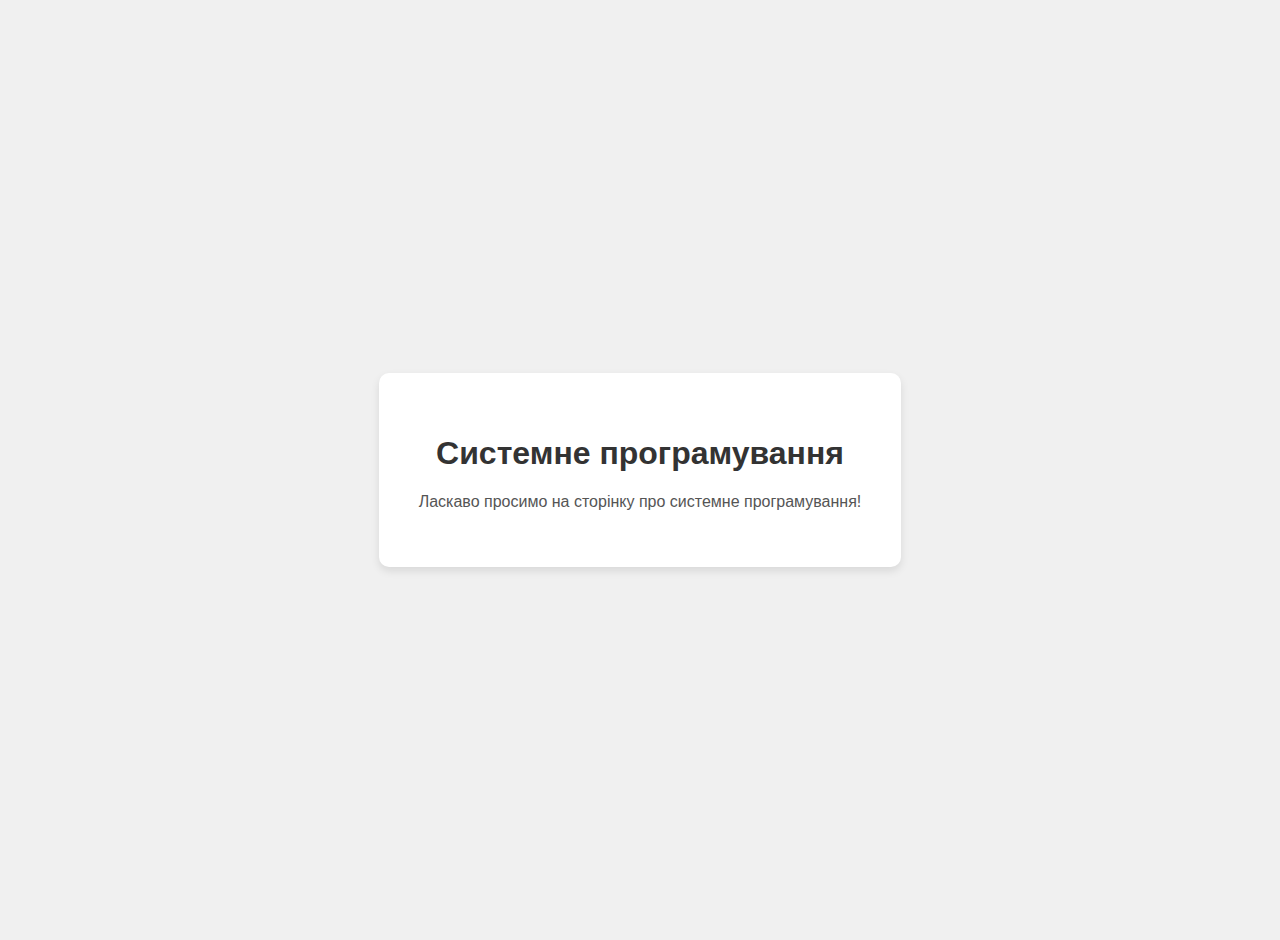
==== index.html @ 853e60fb "first commit" ====
<!DOCTYPE html>
<html lang="uk">
<head>
    <meta charset="UTF-8">
    <meta name="viewport" content="width=device-width, initial-scale=1.0">
    <title>Системне програмування</title>
    <style>
        body {
            font-family: Arial, sans-serif;
            background-color: #f0f0f0;
            margin: 0;
            padding: 20px;
            display: flex;
            justify-content: center;
            align-items: center;
            height: 100vh;
        }

        h1 {
            color: #333;
            text-align: center;
        }

        p {
            text-align: center;
            color: #555;
        }

        .container {
            background-color: #fff;
            padding: 40px;
            border-radius: 10px;
            box-shadow: 0 4px 8px rgba(0, 0, 0, 0.1);
        }
    </style>
</head>
<body>
    <div class="container">
        <h1>Системне програмування</h1>
        <p>Ласкаво просимо на сторінку про системне програмування!</p>
    </div>
</body>
</html>
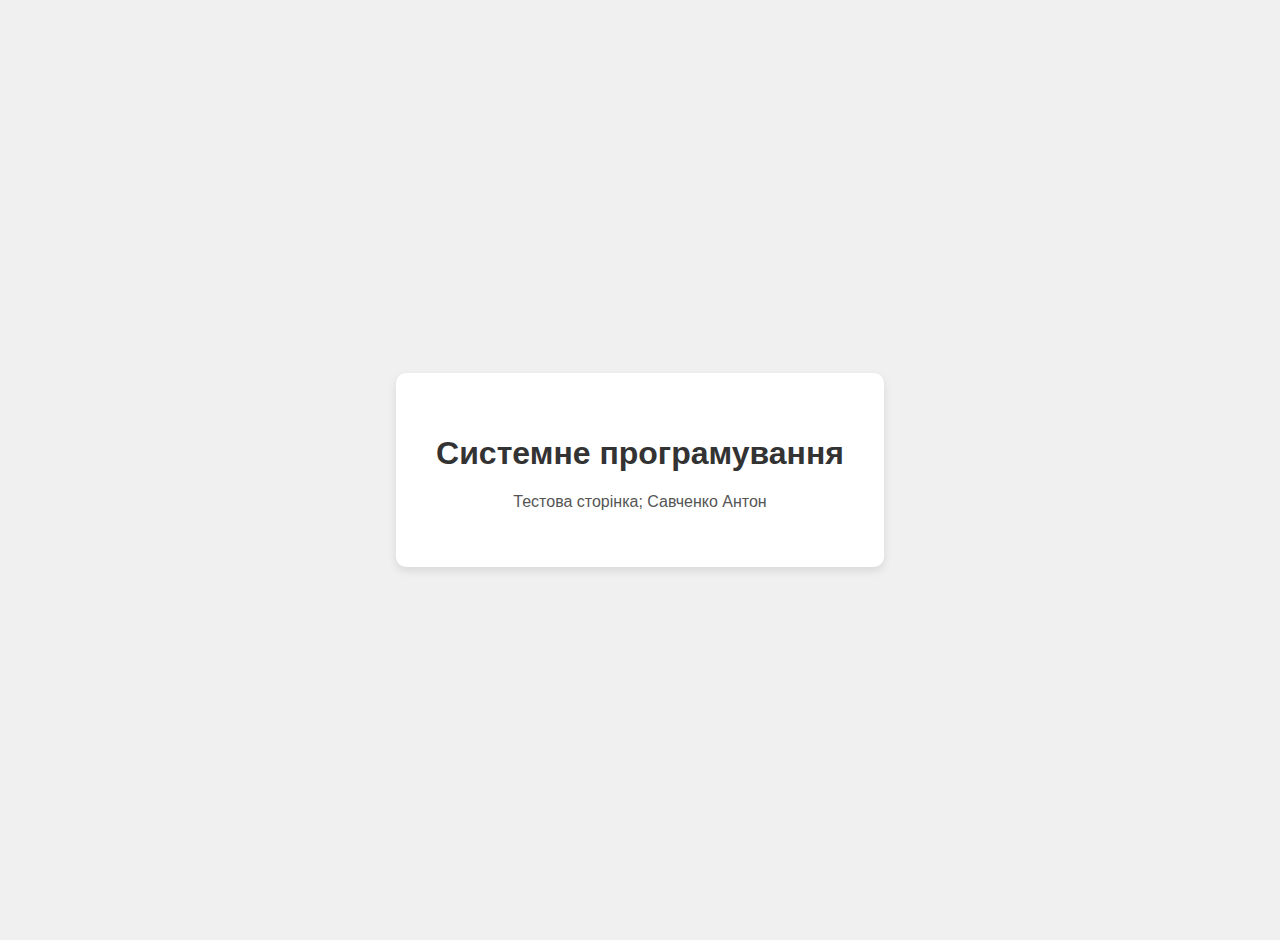
==== commit 02793cf4: "second commit" ====
--- a/index.html
+++ b/index.html
@@ -37,7 +37,7 @@
 <body>
     <div class="container">
         <h1>Системне програмування</h1>
-        <p>Ласкаво просимо на сторінку про системне програмування!</p>
+        <p>Тестова сторінка; Савченко Антон</p>
     </div>
 </body>
 </html>
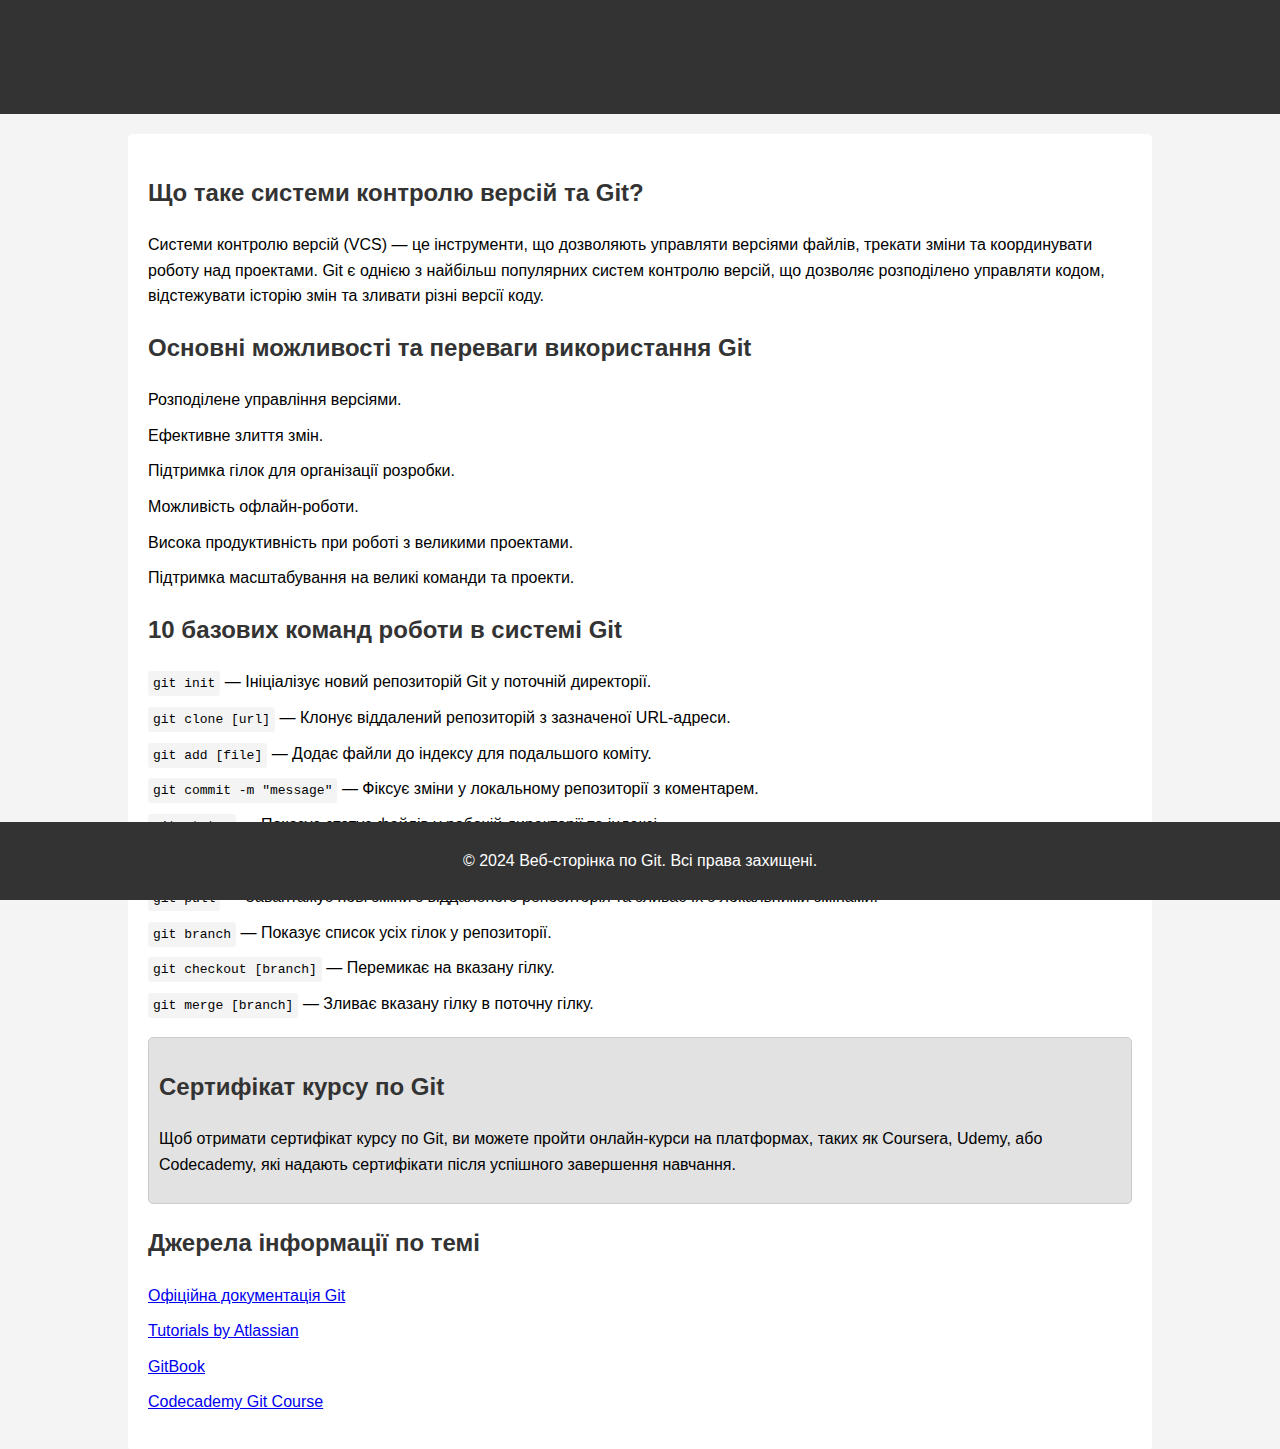
==== commit c31dff4c: "second commit" ====
--- a/index.html
+++ b/index.html
@@ -1,43 +1,121 @@
 <!DOCTYPE html>
-<html lang="uk">
+<html lang="en">
 <head>
     <meta charset="UTF-8">
     <meta name="viewport" content="width=device-width, initial-scale=1.0">
-    <title>Системне програмування</title>
+    <title>Веб-сторінка по Git</title>
     <style>
         body {
             font-family: Arial, sans-serif;
-            background-color: #f0f0f0;
+            line-height: 1.6;
             margin: 0;
-            padding: 20px;
-            display: flex;
-            justify-content: center;
-            align-items: center;
-            height: 100vh;
+            padding: 0;
+            background-color: #f4f4f4;
         }
-
-        h1 {
-            color: #333;
+        header {
+            background: #333;
+            color: #fff;
+            padding: 10px 0;
             text-align: center;
         }
-
-        p {
+        .container {
+            width: 80%;
+            margin: 0 auto;
+            overflow: hidden;
+        }
+        .content {
+            background: #fff;
+            padding: 20px;
+            margin-top: 20px;
+            border-radius: 5px;
+        }
+        h1, h2 {
+            color: #333;
+        }
+        ul {
+            list-style-type: none;
+            padding: 0;
+        }
+        li {
+            margin: 10px 0;
+        }
+        code {
+            background: #f4f4f4;
+            padding: 5px;
+            border-radius: 3px;
+            font-family: monospace;
+        }
+        .certificate {
+            margin-top: 20px;
+            padding: 10px;
+            background: #e2e2e2;
+            border: 1px solid #ccc;
+            border-radius: 5px;
+        }
+        footer {
+            background: #333;
+            color: #fff;
+            padding: 10px 0;
             text-align: center;
-            color: #555;
-        }
-
-        .container {
-            background-color: #fff;
-            padding: 40px;
-            border-radius: 10px;
-            box-shadow: 0 4px 8px rgba(0, 0, 0, 0.1);
+            position: fixed;
+            bottom: 0;
+            width: 100%;
         }
     </style>
 </head>
 <body>
+    <header>
+        <div class="container">
+            <h1>Веб-сторінка по Git</h1>
+        </div>
+    </header>
+
     <div class="container">
-        <h1>Системне програмування</h1>
-        <p>Тестова сторінка; Савченко Антон</p>
+        <div class="content">
+            <h2>Що таке системи контролю версій та Git?</h2>
+            <p>Системи контролю версій (VCS) — це інструменти, що дозволяють управляти версіями файлів, трекати зміни та координувати роботу над проектами. Git є однією з найбільш популярних систем контролю версій, що дозволяє розподілено управляти кодом, відстежувати історію змін та зливати різні версії коду.</p>
+
+            <h2>Основні можливості та переваги використання Git</h2>
+            <ul>
+                <li>Розподілене управління версіями.</li>
+                <li>Ефективне злиття змін.</li>
+                <li>Підтримка гілок для організації розробки.</li>
+                <li>Можливість офлайн-роботи.</li>
+                <li>Висока продуктивність при роботі з великими проектами.</li>
+                <li>Підтримка масштабування на великі команди та проекти.</li>
+            </ul>
+
+            <h2>10 базових команд роботи в системі Git</h2>
+            <ul>
+                <li><code>git init</code> — Ініціалізує новий репозиторій Git у поточній директорії.</li>
+                <li><code>git clone [url]</code> — Клонує віддалений репозиторій з зазначеної URL-адреси.</li>
+                <li><code>git add [file]</code> — Додає файли до індексу для подальшого коміту.</li>
+                <li><code>git commit -m "message"</code> — Фіксує зміни у локальному репозиторії з коментарем.</li>
+                <li><code>git status</code> — Показує статус файлів у робочій директорії та індексі.</li>
+                <li><code>git push</code> — Відправляє коміти з локального репозиторія до віддаленого.</li>
+                <li><code>git pull</code> — Завантажує нові зміни з віддаленого репозиторія та зливає їх з локальними змінами.</li>
+                <li><code>git branch</code> — Показує список усіх гілок у репозиторії.</li>
+                <li><code>git checkout [branch]</code> — Перемикає на вказану гілку.</li>
+                <li><code>git merge [branch]</code> — Зливає вказану гілку в поточну гілку.</li>
+            </ul>
+
+            <div class="certificate">
+                <h2>Сертифікат курсу по Git</h2>
+                <p>Щоб отримати сертифікат курсу по Git, ви можете пройти онлайн-курси на платформах, таких як Coursera, Udemy, або Codecademy, які надають сертифікати після успішного завершення навчання.</p>
+            </div>
+
+            <h2>Джерела інформації по темі</h2>
+            <ul>
+                <li><a href="https://git-scm.com/doc" target="_blank">Офіційна документація Git</a></li>
+                <li><a href="https://www.atlassian.com/git/tutorials/what-is-git" target="_blank">Tutorials by Atlassian</a></li>
+                <li><a href="https://www.gitbook.com/" target="_blank">GitBook</a></li>
+                <li><a href="https://www.codecademy.com/learn/learn-git" target="_blank">Codecademy Git Course</a></li>
+            </ul>
+        </div>
     </div>
+
+    <footer>
+        <p>&copy; 2024 Веб-сторінка по Git. Всі права захищені.</p>
+    </footer>
 </body>
 </html>
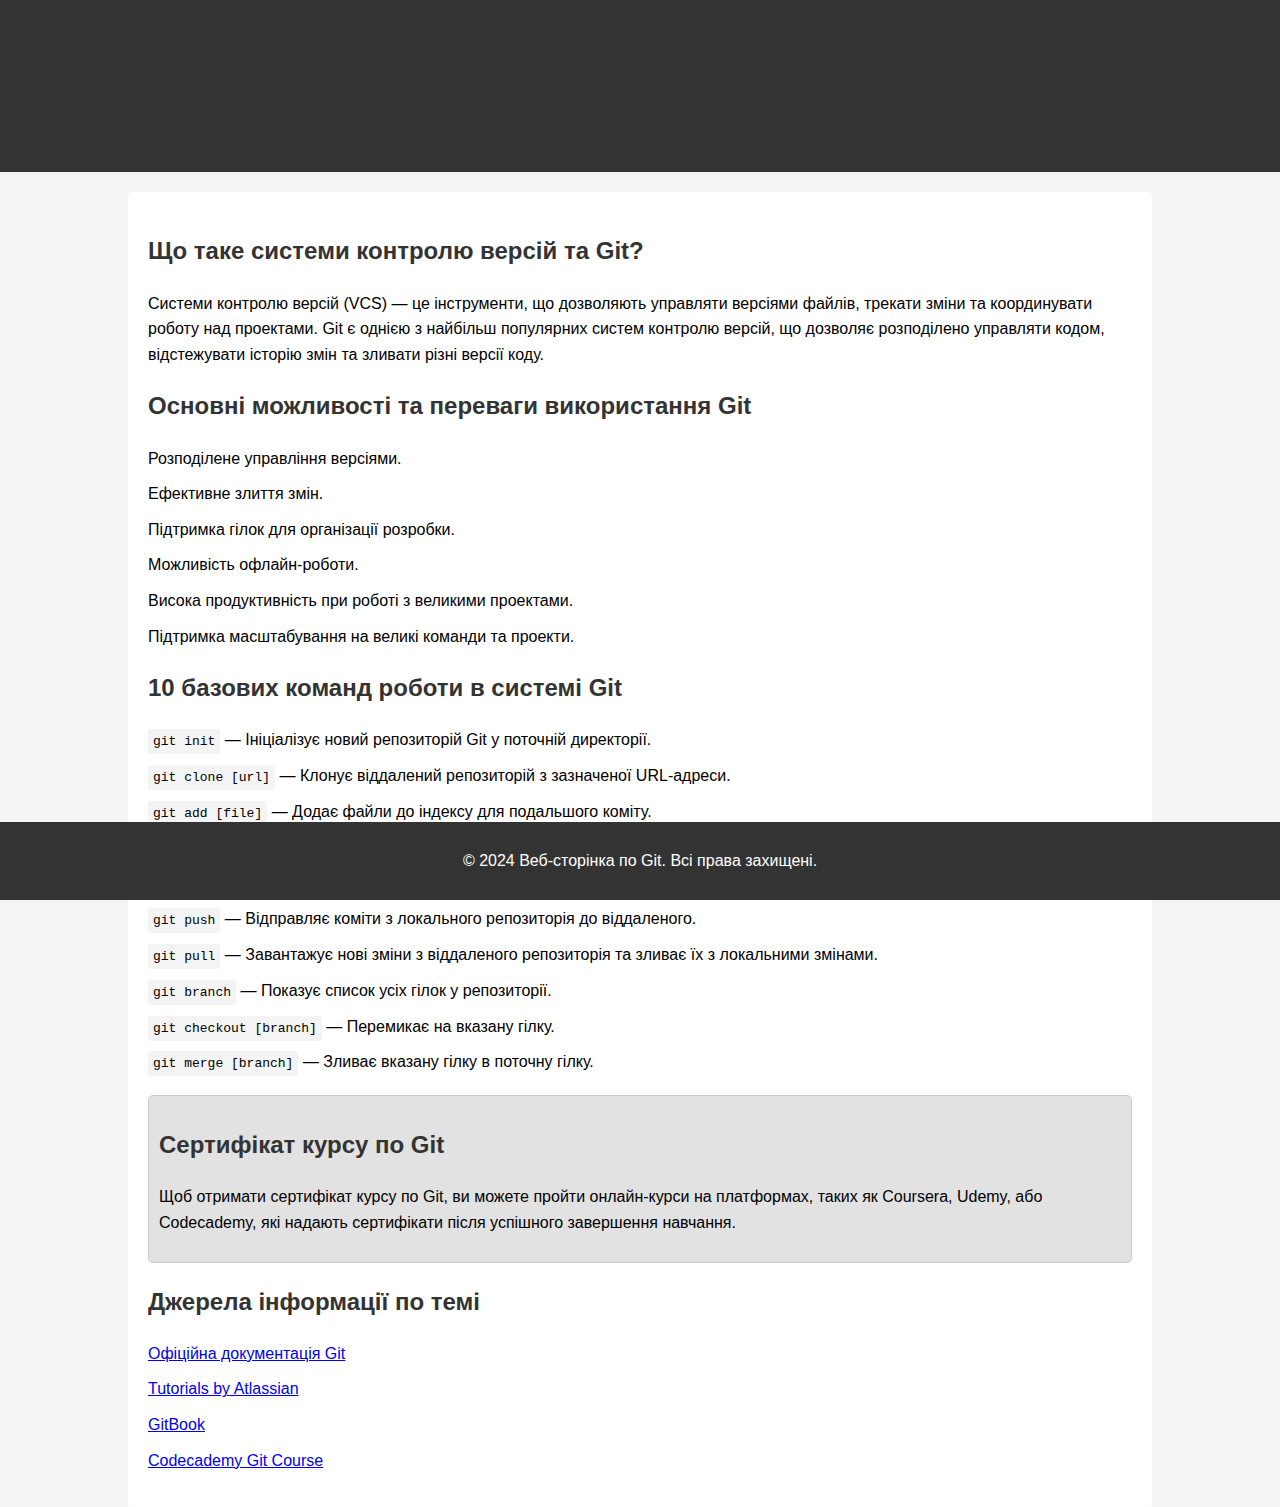
==== commit b4af0519: "second commit" ====
--- a/index.html
+++ b/index.html
@@ -66,7 +66,8 @@
 <body>
     <header>
         <div class="container">
-            <h1>Веб-сторінка по Git</h1>
+            <h1>Системне програмування</h1>
+            <h2>Веб-сторінка по Git</h2>
         </div>
     </header>
 
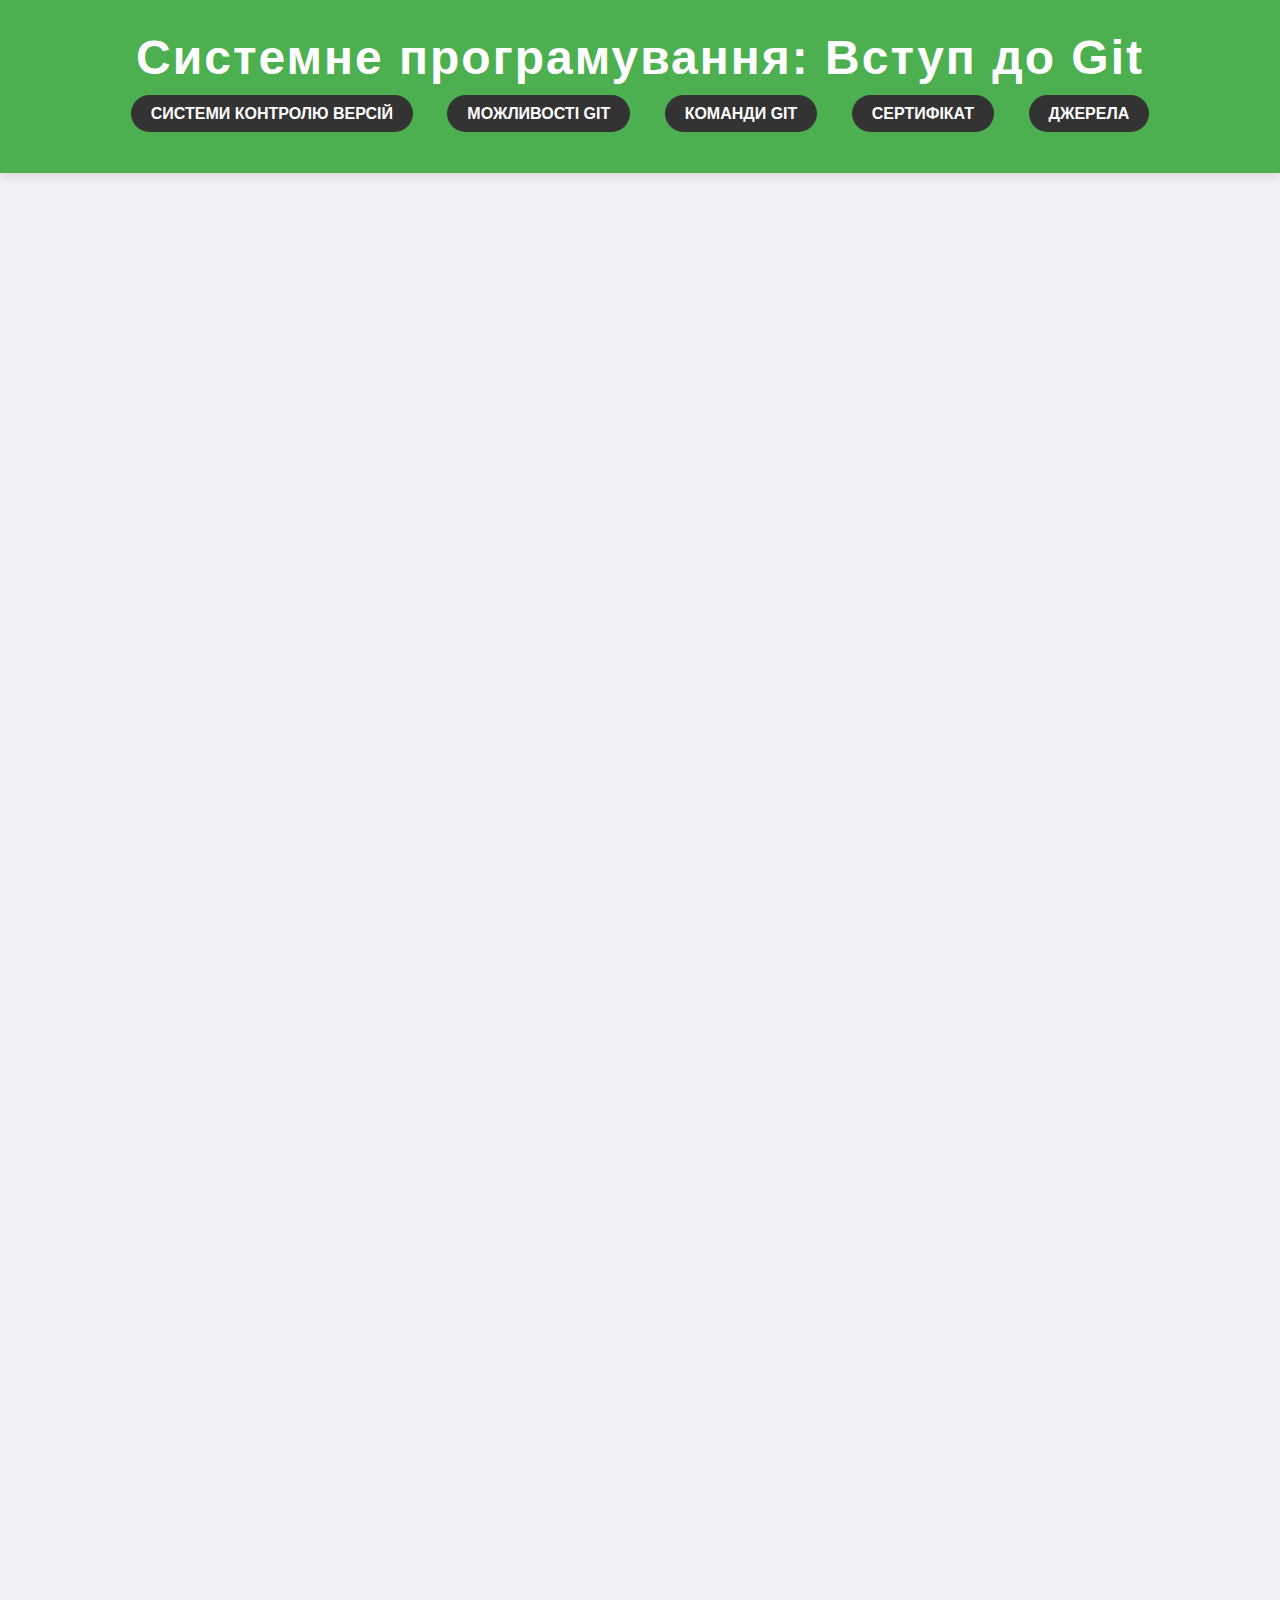
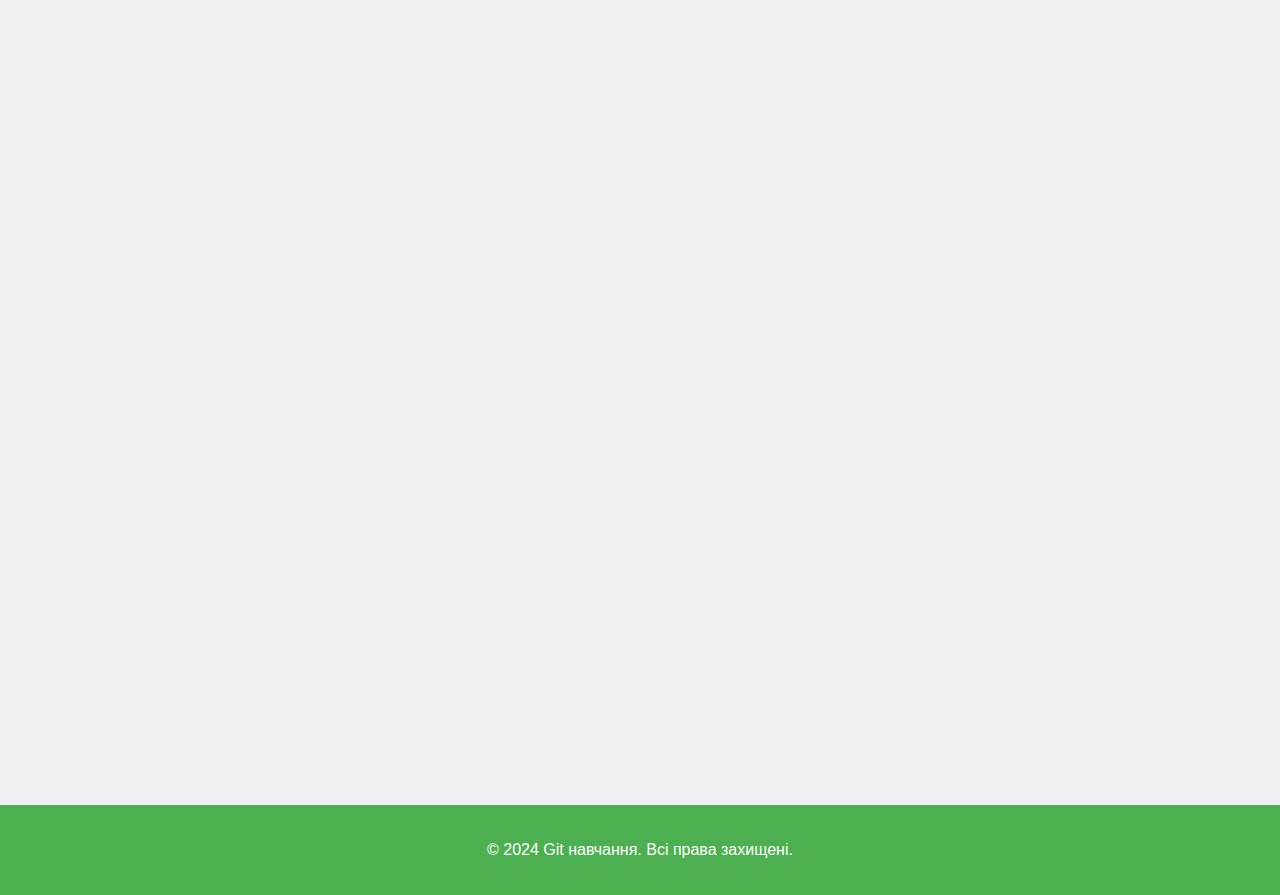
==== commit 1207c029: "second commit" ====
--- a/index.html
+++ b/index.html
@@ -1,122 +1,194 @@
 <!DOCTYPE html>
-<html lang="en">
+<html lang="uk">
 <head>
     <meta charset="UTF-8">
     <meta name="viewport" content="width=device-width, initial-scale=1.0">
-    <title>Веб-сторінка по Git</title>
+    <title>Вступ до Git</title>
     <style>
         body {
-            font-family: Arial, sans-serif;
-            line-height: 1.6;
+            font-family: 'Helvetica Neue', sans-serif;
+            background-color: #f0f0f5;
             margin: 0;
             padding: 0;
-            background-color: #f4f4f4;
+            color: #333;
         }
+
         header {
-            background: #333;
-            color: #fff;
-            padding: 10px 0;
+            background-color: #4CAF50;
+            color: white;
+            padding: 30px 0;
             text-align: center;
+            /* Видалено position: fixed; */
+            box-shadow: 0 4px 10px rgba(0, 0, 0, 0.1);
         }
-        .container {
-            width: 80%;
-            margin: 0 auto;
-            overflow: hidden;
+
+        header h1 {
+            margin: 0;
+            font-size: 3em;
+            letter-spacing: 2px;
         }
-        .content {
-            background: #fff;
-            padding: 20px;
-            margin-top: 20px;
+
+        nav {
+            margin: 20px 0;
+        }
+
+        nav a {
+            text-decoration: none;
+            color: white;
+            margin: 0 15px;
+            padding: 10px 20px;
+            background-color: #333;
+            border-radius: 25px;
+            transition: background-color 0.3s, transform 0.3s;
+            font-weight: bold;
+            text-transform: uppercase;
+        }
+
+        nav a:hover {
+            background-color: #555;
+            transform: scale(1.1);
+        }
+
+        /* Видалено padding-top для body, оскільки header більше не фіксований */
+        section {
+            margin: 30px auto;
+            padding: 40px;
+            max-width: 1000px;
+            background-color: white;
+            border-radius: 15px;
+            box-shadow: 0 4px 20px rgba(0, 0, 0, 0.1);
+        }
+
+        section h2 {
+            color: #4CAF50;
+            font-size: 2em;
+            border-bottom: 2px solid #4CAF50;
+            padding-bottom: 10px;
+            margin-bottom: 20px;
+        }
+
+        ul {
+            margin: 0;
+            padding: 0;
+            list-style: none;
+        }
+
+        ul li {
+            background-color: #e9f5e9;
+            margin: 10px 0;
+            padding: 15px;
+            border-left: 5px solid #4CAF50;
             border-radius: 5px;
         }
-        h1, h2 {
-            color: #333;
+
+        ul li strong {
+            color: #2e7d32;
         }
-        ul {
-            list-style-type: none;
-            padding: 0;
+
+        footer {
+            text-align: center;
+            padding: 20px;
+            background-color: #4CAF50;
+            color: white;
+            margin-top: 40px;
+            font-size: 1em;
         }
-        li {
-            margin: 10px 0;
+
+        .certificate {
+            text-align: center;
+            margin-top: 20px;
+            background-color: #fafafa;
+            padding: 30px;
+            border-radius: 15px;
+            box-shadow: 0 4px 20px rgba(0, 0, 0, 0.1);
         }
-        code {
-            background: #f4f4f4;
-            padding: 5px;
-            border-radius: 3px;
-            font-family: monospace;
+
+        .certificate img {
+            max-width: 100%;
+            height: auto;
+            border-radius: 10px;
+            box-shadow: 0 4px 10px rgba(0, 0, 0, 0.1);
         }
-        .certificate {
-            margin-top: 20px;
-            padding: 10px;
-            background: #e2e2e2;
-            border: 1px solid #ccc;
-            border-radius: 5px;
+
+        /* Додано анімацію для плавного появлення */
+        section {
+            opacity: 0;
+            animation: fadeIn 1s forwards;
         }
-        footer {
-            background: #333;
-            color: #fff;
-            padding: 10px 0;
-            text-align: center;
-            position: fixed;
-            bottom: 0;
-            width: 100%;
+
+        @keyframes fadeIn {
+            from {
+                opacity: 0;
+            }
+            to {
+                opacity: 1;
+            }
         }
     </style>
 </head>
 <body>
-    <header>
-        <div class="container">
-            <h1>Системне програмування</h1>
-            <h2>Веб-сторінка по Git</h2>
-        </div>
-    </header>
 
-    <div class="container">
-        <div class="content">
-            <h2>Що таке системи контролю версій та Git?</h2>
-            <p>Системи контролю версій (VCS) — це інструменти, що дозволяють управляти версіями файлів, трекати зміни та координувати роботу над проектами. Git є однією з найбільш популярних систем контролю версій, що дозволяє розподілено управляти кодом, відстежувати історію змін та зливати різні версії коду.</p>
+<header>
+    <h1>Системне програмування: Вступ до Git</h1>
+    <nav>
+        <a href="#vcs">Системи контролю версій</a>
+        <a href="#features">Можливості Git</a>
+        <a href="#commands">Команди Git</a>
+        <a href="#certificate">Сертифікат</a>
+        <a href="#resources">Джерела</a>
+    </nav>
+</header>
 
-            <h2>Основні можливості та переваги використання Git</h2>
-            <ul>
-                <li>Розподілене управління версіями.</li>
-                <li>Ефективне злиття змін.</li>
-                <li>Підтримка гілок для організації розробки.</li>
-                <li>Можливість офлайн-роботи.</li>
-                <li>Висока продуктивність при роботі з великими проектами.</li>
-                <li>Підтримка масштабування на великі команди та проекти.</li>
-            </ul>
+<section id="vcs">
+    <h2>Що таке система контролю версій?</h2>
+    <p>Системи контролю версій (Version Control Systems, VCS) допомагають відстежувати зміни в коді або інших файлах проєкту, дозволяють зберігати різні версії файлів, повертатися до попередніх станів і співпрацювати з іншими розробниками. Однією з найпопулярніших систем контролю версій є Git.</p>
+</section>
 
-            <h2>10 базових команд роботи в системі Git</h2>
-            <ul>
-                <li><code>git init</code> — Ініціалізує новий репозиторій Git у поточній директорії.</li>
-                <li><code>git clone [url]</code> — Клонує віддалений репозиторій з зазначеної URL-адреси.</li>
-                <li><code>git add [file]</code> — Додає файли до індексу для подальшого коміту.</li>
-                <li><code>git commit -m "message"</code> — Фіксує зміни у локальному репозиторії з коментарем.</li>
-                <li><code>git status</code> — Показує статус файлів у робочій директорії та індексі.</li>
-                <li><code>git push</code> — Відправляє коміти з локального репозиторія до віддаленого.</li>
-                <li><code>git pull</code> — Завантажує нові зміни з віддаленого репозиторія та зливає їх з локальними змінами.</li>
-                <li><code>git branch</code> — Показує список усіх гілок у репозиторії.</li>
-                <li><code>git checkout [branch]</code> — Перемикає на вказану гілку.</li>
-                <li><code>git merge [branch]</code> — Зливає вказану гілку в поточну гілку.</li>
-            </ul>
+<section id="features">
+    <h2>Основні можливості та переваги Git</h2>
+    <ul>
+        <li><strong>Децентралізована структура:</strong> Кожен користувач має повну копію всього репозиторію, що робить роботу ефективною та надійною.</li>
+        <li><strong>Можливість створення гілок:</strong> Легка робота з гілками дозволяє вести незалежні потоки розробки.</li>
+        <li><strong>Історія змін:</strong> Зберігається історія змін для кожного файлу.</li>
+        <li><strong>Конфліктний менеджмент:</strong> Git дозволяє з легкістю вирішувати конфлікти між різними версіями файлів.</li>
+        <li><strong>Інтеграція з платформами:</strong> Підтримка таких платформ, як GitHub, GitLab, Bitbucket для хостингу та співпраці.</li>
+    </ul>
+</section>
 
-            <div class="certificate">
-                <h2>Сертифікат курсу по Git</h2>
-                <p>Щоб отримати сертифікат курсу по Git, ви можете пройти онлайн-курси на платформах, таких як Coursera, Udemy, або Codecademy, які надають сертифікати після успішного завершення навчання.</p>
-            </div>
+<section id="commands">
+    <h2>10 базових команд в Git</h2>
+    <ul>
+        <li><strong>git init</strong> – Ініціалізує новий Git-репозиторій.</li>
+        <li><strong>git clone [url]</strong> – Клонує репозиторій з віддаленого сервера на локальну машину.</li>
+        <li><strong>git add [файл]</strong> – Додає файл до індексу для наступного коміту.</li>
+        <li><strong>git commit -m "повідомлення"</strong> – Фіксує зміни в репозиторії з коментарем.</li>
+        <li><strong>git status</strong> – Показує стан файлів в робочій директорії.</li>
+        <li><strong>git log</strong> – Виводить історію комітів.</li>
+        <li><strong>git pull</strong> – Витягує і зливає зміни з віддаленого репозиторію.</li>
+        <li><strong>git push</strong> – Відправляє зміни на віддалений репозиторій.</li>
+        <li><strong>git branch</strong> – Виводить список гілок або створює нову гілку.</li>
+        <li><strong>git merge</strong> – Об'єднує гілки.</li>
+    </ul>
+</section>
 
-            <h2>Джерела інформації по темі</h2>
-            <ul>
-                <li><a href="https://git-scm.com/doc" target="_blank">Офіційна документація Git</a></li>
-                <li><a href="https://www.atlassian.com/git/tutorials/what-is-git" target="_blank">Tutorials by Atlassian</a></li>
-                <li><a href="https://www.gitbook.com/" target="_blank">GitBook</a></li>
-                <li><a href="https://www.codecademy.com/learn/learn-git" target="_blank">Codecademy Git Course</a></li>
-            </ul>
-        </div>
-    </div>
+<section class="certificate" id="certificate">
+    <h2>Сертифікат курсу</h2>
+    <p>Після завершення курсу з Git, ви можете отримати сертифікат.</p>
+    <img src="https://example.com/certificate.jpg" alt="Приклад сертифікату">
+</section>
 
-    <footer>
-        <p>&copy; 2024 Веб-сторінка по Git. Всі права захищені.</p>
-    </footer>
+<section id="resources">
+    <h2>Джерела інформації</h2>
+    <ul>
+        <li><a href="https://git-scm.com/">Офіційний сайт Git</a></li>
+        <li><a href="https://guides.github.com/">Документація GitHub</a></li>
+        <li><a href="https://www.atlassian.com/git/tutorials">Посібник по Git від Atlassian</a></li>
+    </ul>
+</section>
+
+<footer>
+    <p>&copy; 2024 Git навчання. Всі права захищені.</p>
+</footer>
+
 </body>
 </html>
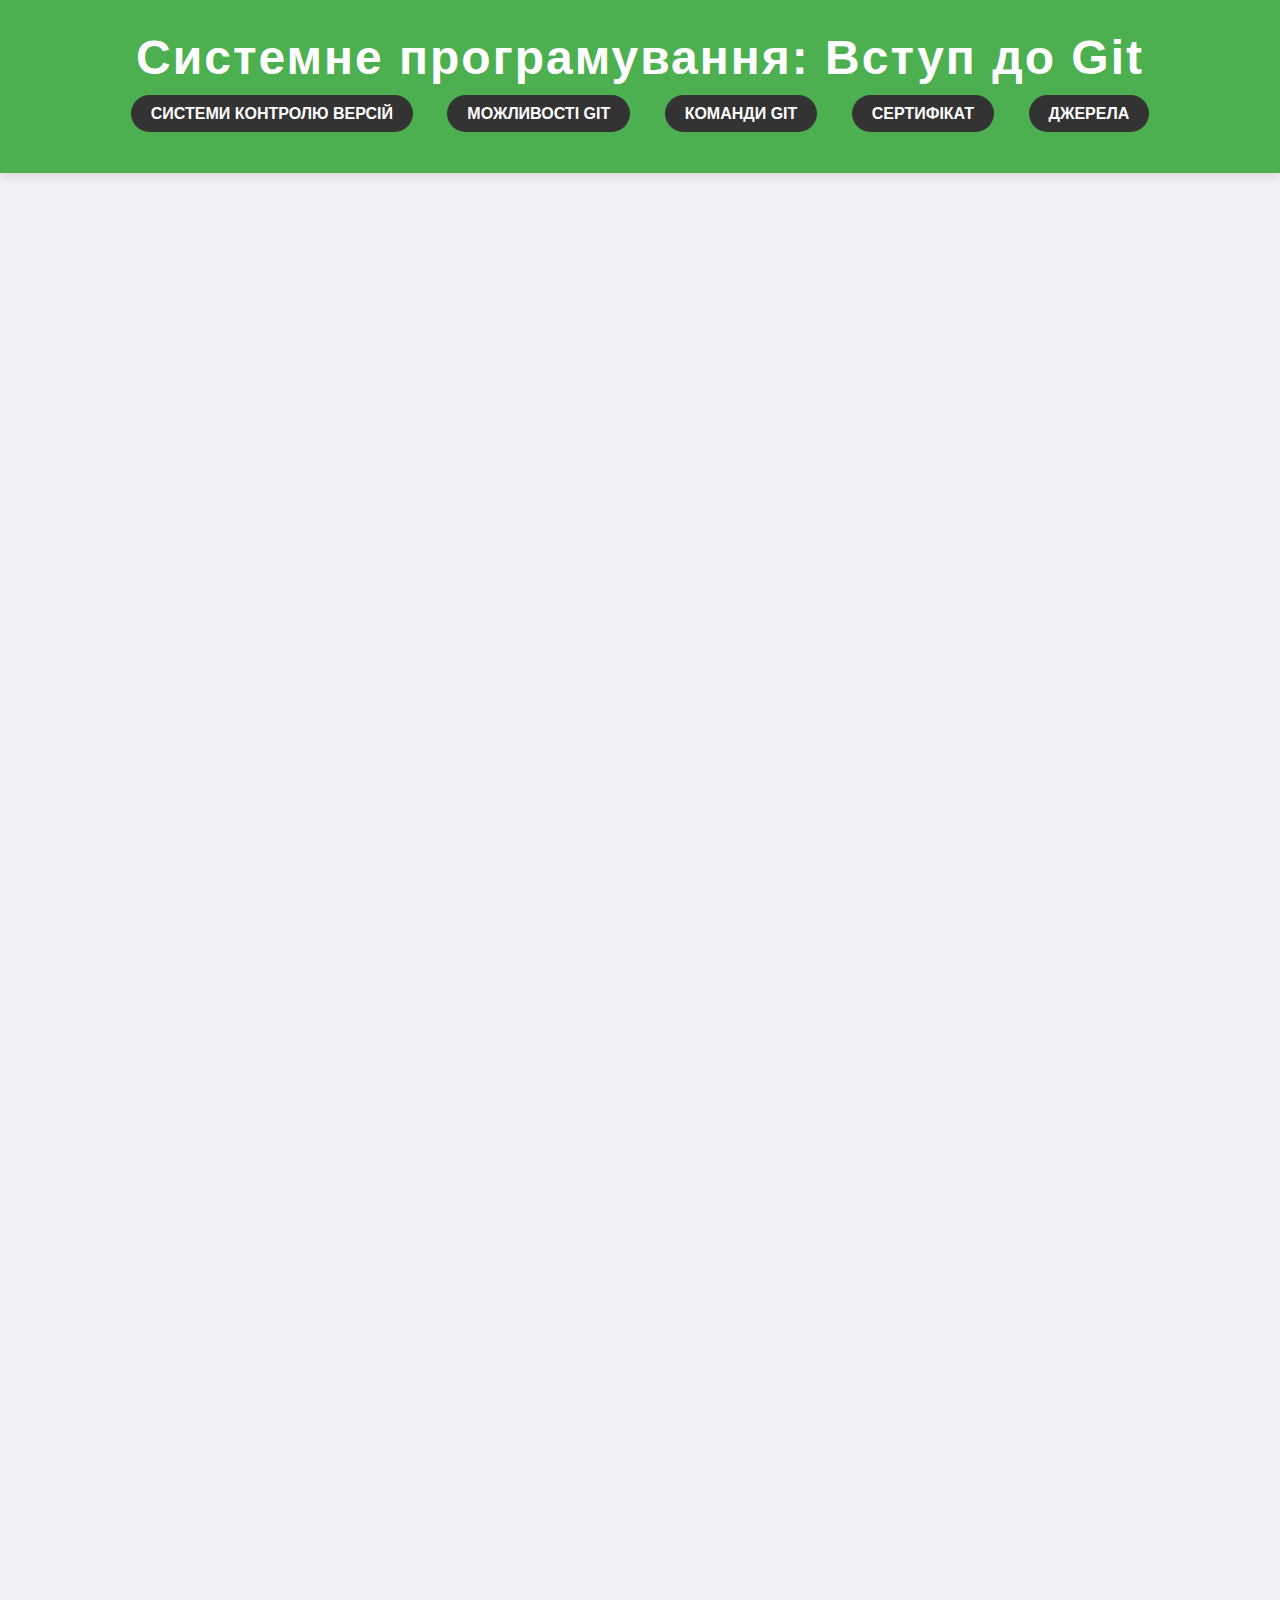
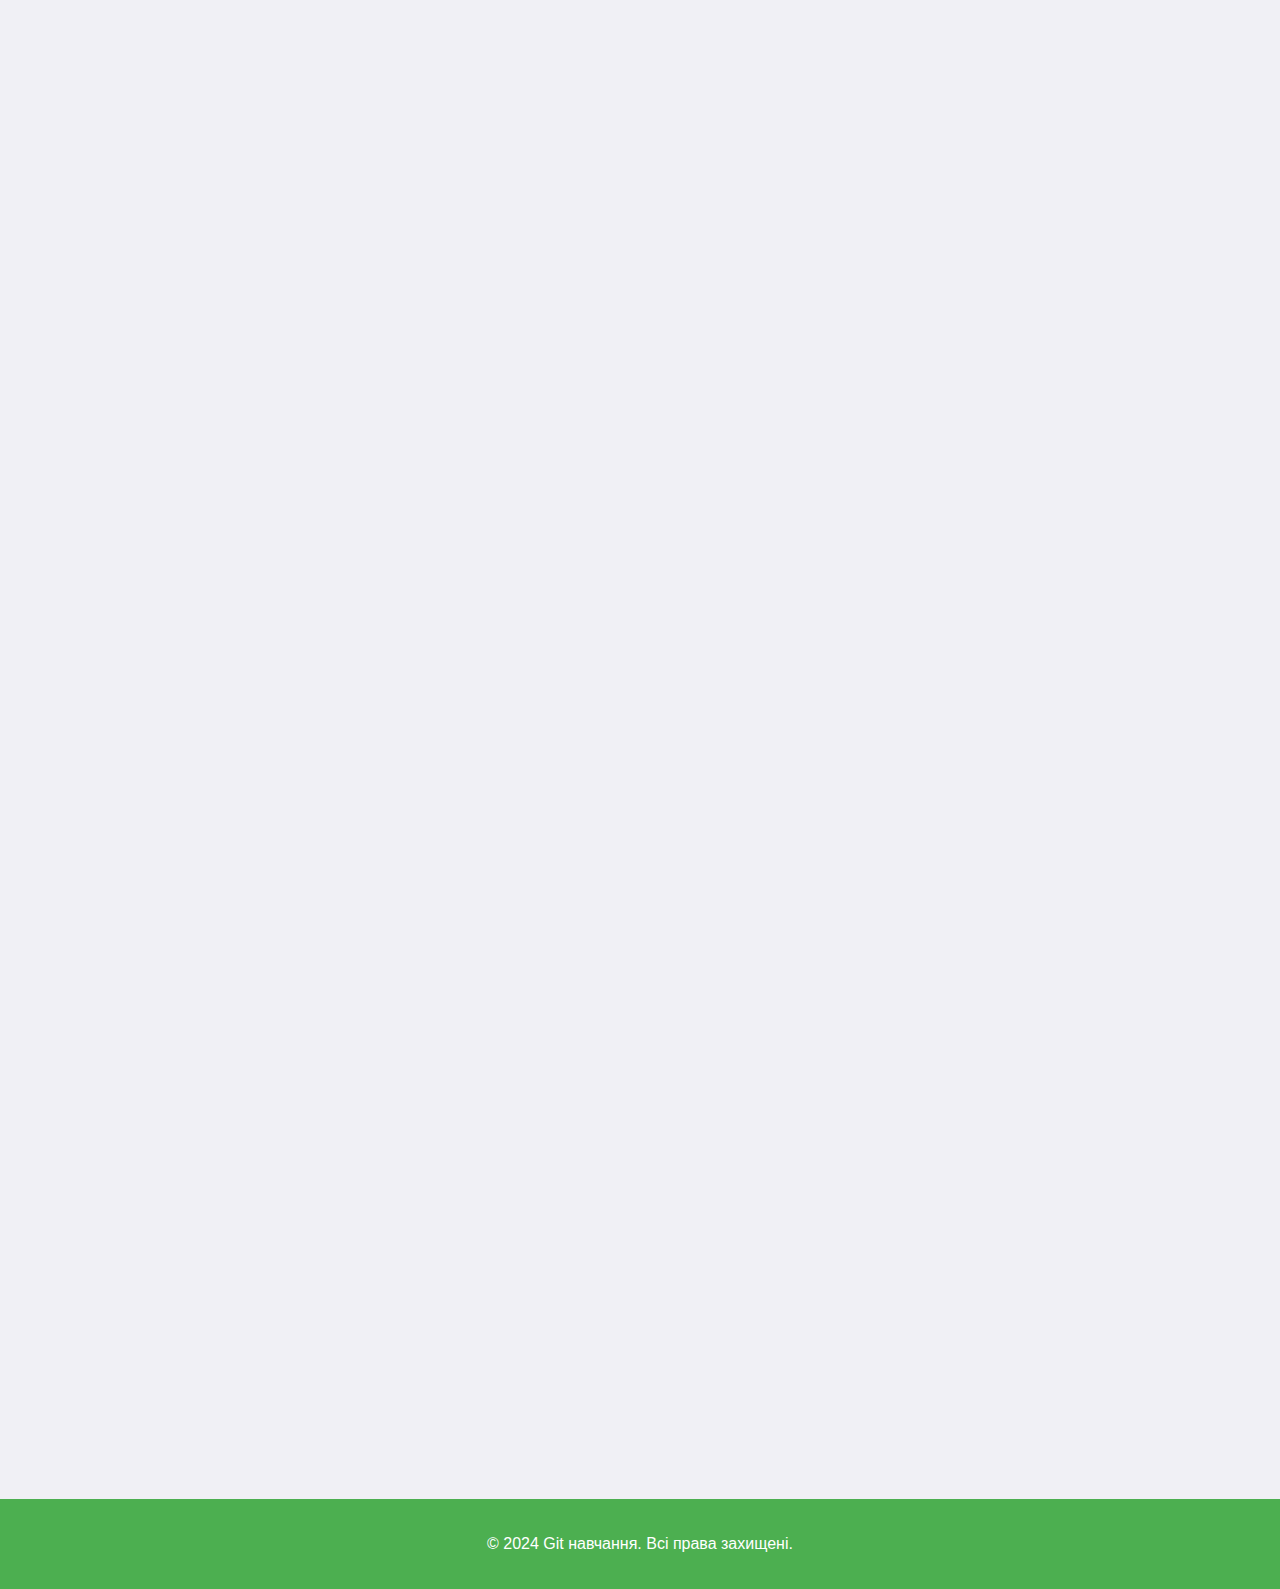
==== commit 7e110fbd: "add certificate" ====
--- a/index.html
+++ b/index.html
@@ -174,7 +174,7 @@
 <section class="certificate" id="certificate">
     <h2>Сертифікат курсу</h2>
     <p>Після завершення курсу з Git, ви можете отримати сертифікат.</p>
-    <img src="https://example.com/certificate.jpg" alt="Приклад сертифікату">
+    <img src="certificate.png" alt="Приклад сертифікату">
 </section>
 
 <section id="resources">
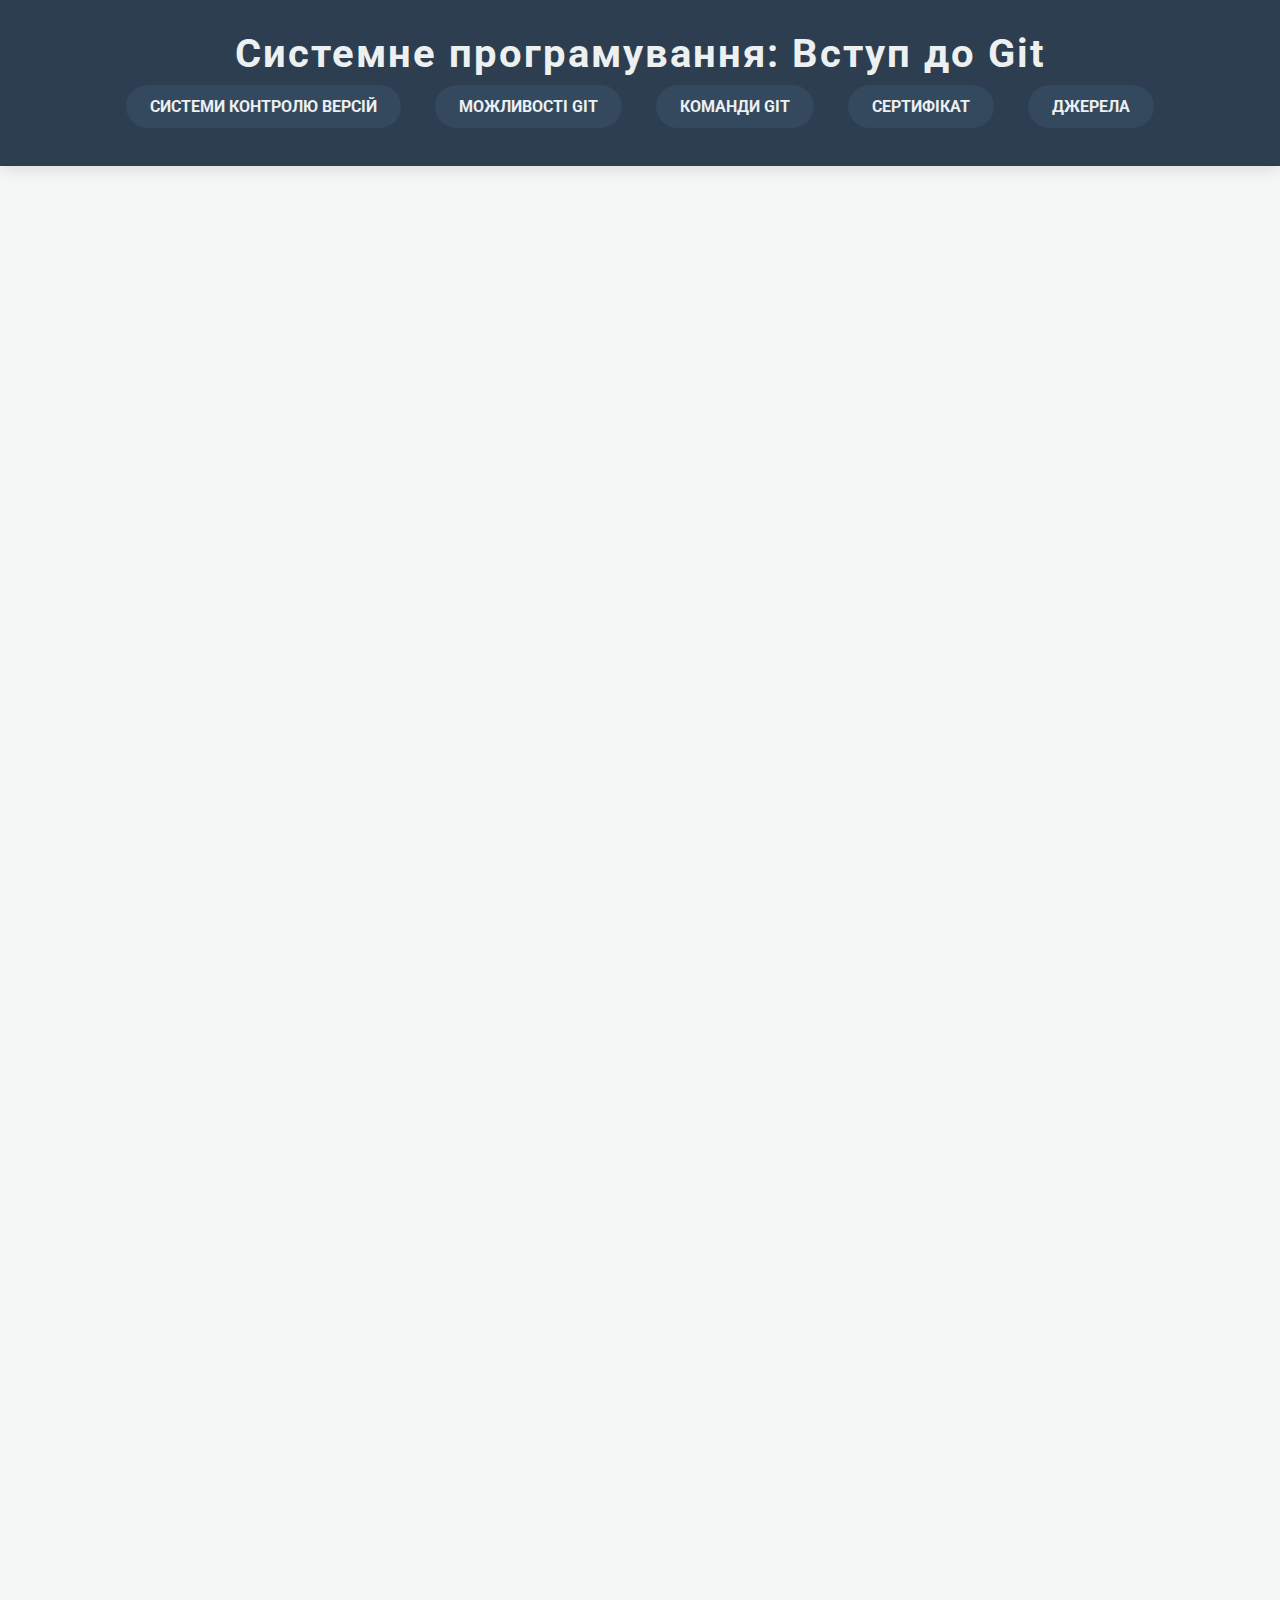
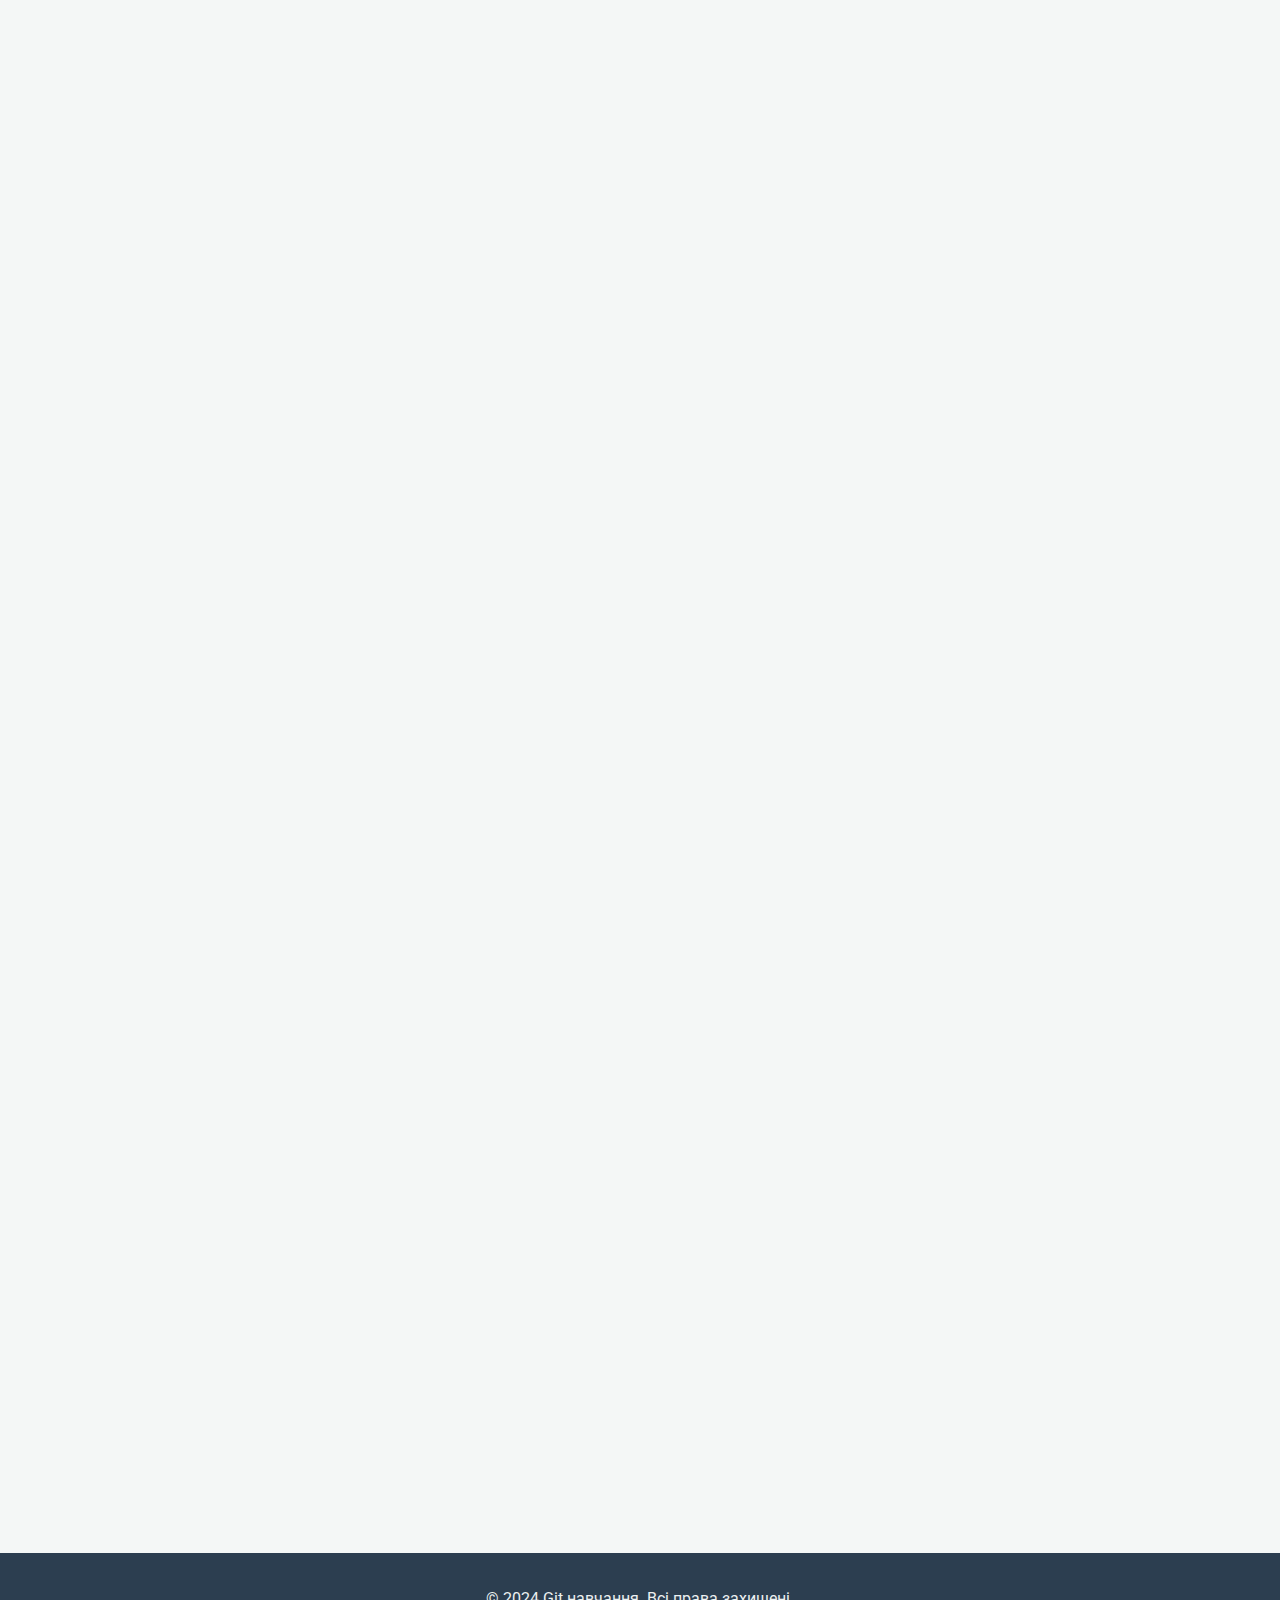
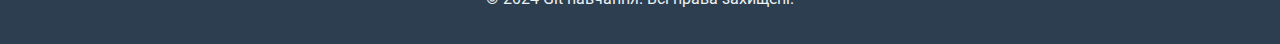
==== commit 10ac8572: "change style" ====
--- a/index.html
+++ b/index.html
@@ -4,28 +4,30 @@
     <meta charset="UTF-8">
     <meta name="viewport" content="width=device-width, initial-scale=1.0">
     <title>Вступ до Git</title>
+    <!-- Додамо Google Fonts -->
+    <link href="https://fonts.googleapis.com/css2?family=Roboto:wght@400;700&display=swap" rel="stylesheet">
     <style>
         body {
-            font-family: 'Helvetica Neue', sans-serif;
-            background-color: #f0f0f5;
+            font-family: 'Roboto', sans-serif; /* Замінили шрифт */
+            background-color: #f4f7f6;
             margin: 0;
             padding: 0;
-            color: #333;
+            color: #2c3e50;
         }
 
         header {
-            background-color: #4CAF50;
-            color: white;
+            background-color: #2c3e50;
+            color: #ecf0f1;
             padding: 30px 0;
             text-align: center;
-            /* Видалено position: fixed; */
-            box-shadow: 0 4px 10px rgba(0, 0, 0, 0.1);
+            box-shadow: 0 4px 15px rgba(0, 0, 0, 0.1);
         }
 
         header h1 {
             margin: 0;
-            font-size: 3em;
+            font-size: 2.5em;
             letter-spacing: 2px;
+            font-weight: 700;
         }
 
         nav {
@@ -34,37 +36,37 @@
 
         nav a {
             text-decoration: none;
-            color: white;
+            color: #ecf0f1;
             margin: 0 15px;
-            padding: 10px 20px;
-            background-color: #333;
-            border-radius: 25px;
-            transition: background-color 0.3s, transform 0.3s;
+            padding: 12px 24px;
+            background-color: #34495e;
+            border-radius: 30px;
+            transition: background-color 0.4s, transform 0.3s;
             font-weight: bold;
             text-transform: uppercase;
         }
 
         nav a:hover {
-            background-color: #555;
-            transform: scale(1.1);
-        }
-
-        /* Видалено padding-top для body, оскільки header більше не фіксований */
+            background-color: #1abc9c;
+            transform: translateY(-5px);
+        }
+
         section {
             margin: 30px auto;
             padding: 40px;
             max-width: 1000px;
-            background-color: white;
-            border-radius: 15px;
-            box-shadow: 0 4px 20px rgba(0, 0, 0, 0.1);
+            background-color: #ffffff;
+            border-radius: 20px;
+            box-shadow: 0 6px 25px rgba(0, 0, 0, 0.1);
         }
 
         section h2 {
-            color: #4CAF50;
-            font-size: 2em;
-            border-bottom: 2px solid #4CAF50;
+            color: #1abc9c;
+            font-size: 2.2em;
+            border-bottom: 2px solid #1abc9c;
             padding-bottom: 10px;
             margin-bottom: 20px;
+            font-weight: 700;
         }
 
         ul {
@@ -74,22 +76,28 @@
         }
 
         ul li {
-            background-color: #e9f5e9;
+            background-color: #ecf0f1;
             margin: 10px 0;
             padding: 15px;
-            border-left: 5px solid #4CAF50;
-            border-radius: 5px;
+            border-left: 5px solid #1abc9c;
+            border-radius: 10px;
+            box-shadow: 0 4px 15px rgba(0, 0, 0, 0.1);
+            transition: transform 0.3s;
+        }
+
+        ul li:hover {
+            transform: scale(1.03);
         }
 
         ul li strong {
-            color: #2e7d32;
+            color: #16a085;
         }
 
         footer {
             text-align: center;
             padding: 20px;
-            background-color: #4CAF50;
-            color: white;
+            background-color: #2c3e50;
+            color: #ecf0f1;
             margin-top: 40px;
             font-size: 1em;
         }
@@ -97,7 +105,7 @@
         .certificate {
             text-align: center;
             margin-top: 20px;
-            background-color: #fafafa;
+            background-color: #fdfefe;
             padding: 30px;
             border-radius: 15px;
             box-shadow: 0 4px 20px rgba(0, 0, 0, 0.1);
@@ -110,10 +118,10 @@
             box-shadow: 0 4px 10px rgba(0, 0, 0, 0.1);
         }
 
-        /* Додано анімацію для плавного появлення */
+        /* Додано плавну анімацію для секцій */
         section {
             opacity: 0;
-            animation: fadeIn 1s forwards;
+            animation: fadeIn 1.2s forwards;
         }
 
         @keyframes fadeIn {
@@ -123,6 +131,16 @@
             to {
                 opacity: 1;
             }
+        }
+
+        /* Стиль для списку джерел */
+        #resources a {
+            color: #3498db;
+            text-decoration: none;
+        }
+
+        #resources a:hover {
+            text-decoration: underline;
         }
     </style>
 </head>
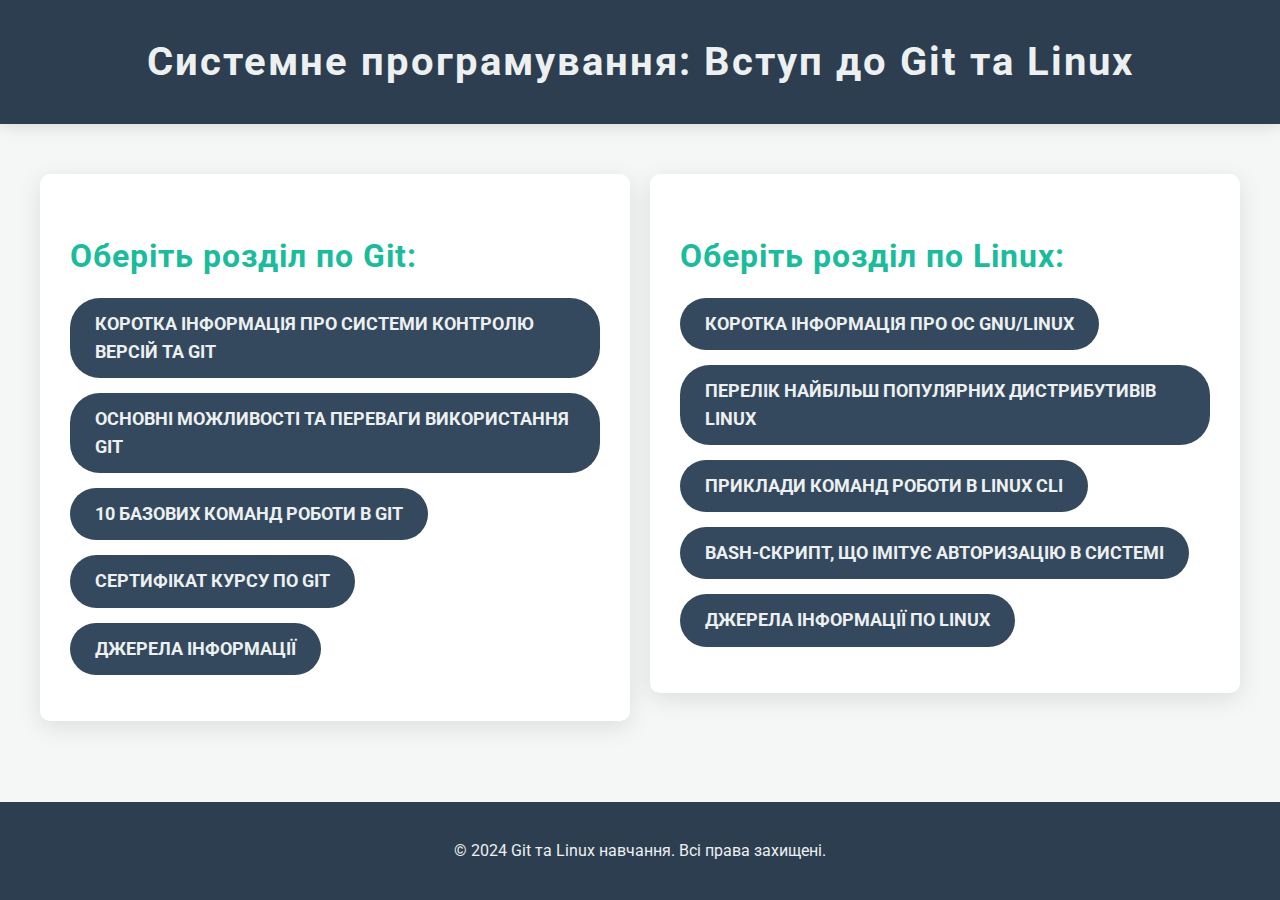
==== commit 55e52e99: "new commit" ====
--- a/index.html
+++ b/index.html
@@ -3,209 +3,44 @@
 <head>
     <meta charset="UTF-8">
     <meta name="viewport" content="width=device-width, initial-scale=1.0">
-    <title>Вступ до Git</title>
-    <!-- Додамо Google Fonts -->
+    <title>Вступ до Git та Linux</title>
+    <!-- Підключення Google Fonts -->
     <link href="https://fonts.googleapis.com/css2?family=Roboto:wght@400;700&display=swap" rel="stylesheet">
-    <style>
-        body {
-            font-family: 'Roboto', sans-serif; /* Замінили шрифт */
-            background-color: #f4f7f6;
-            margin: 0;
-            padding: 0;
-            color: #2c3e50;
-        }
-
-        header {
-            background-color: #2c3e50;
-            color: #ecf0f1;
-            padding: 30px 0;
-            text-align: center;
-            box-shadow: 0 4px 15px rgba(0, 0, 0, 0.1);
-        }
-
-        header h1 {
-            margin: 0;
-            font-size: 2.5em;
-            letter-spacing: 2px;
-            font-weight: 700;
-        }
-
-        nav {
-            margin: 20px 0;
-        }
-
-        nav a {
-            text-decoration: none;
-            color: #ecf0f1;
-            margin: 0 15px;
-            padding: 12px 24px;
-            background-color: #34495e;
-            border-radius: 30px;
-            transition: background-color 0.4s, transform 0.3s;
-            font-weight: bold;
-            text-transform: uppercase;
-        }
-
-        nav a:hover {
-            background-color: #1abc9c;
-            transform: translateY(-5px);
-        }
-
-        section {
-            margin: 30px auto;
-            padding: 40px;
-            max-width: 1000px;
-            background-color: #ffffff;
-            border-radius: 20px;
-            box-shadow: 0 6px 25px rgba(0, 0, 0, 0.1);
-        }
-
-        section h2 {
-            color: #1abc9c;
-            font-size: 2.2em;
-            border-bottom: 2px solid #1abc9c;
-            padding-bottom: 10px;
-            margin-bottom: 20px;
-            font-weight: 700;
-        }
-
-        ul {
-            margin: 0;
-            padding: 0;
-            list-style: none;
-        }
-
-        ul li {
-            background-color: #ecf0f1;
-            margin: 10px 0;
-            padding: 15px;
-            border-left: 5px solid #1abc9c;
-            border-radius: 10px;
-            box-shadow: 0 4px 15px rgba(0, 0, 0, 0.1);
-            transition: transform 0.3s;
-        }
-
-        ul li:hover {
-            transform: scale(1.03);
-        }
-
-        ul li strong {
-            color: #16a085;
-        }
-
-        footer {
-            text-align: center;
-            padding: 20px;
-            background-color: #2c3e50;
-            color: #ecf0f1;
-            margin-top: 40px;
-            font-size: 1em;
-        }
-
-        .certificate {
-            text-align: center;
-            margin-top: 20px;
-            background-color: #fdfefe;
-            padding: 30px;
-            border-radius: 15px;
-            box-shadow: 0 4px 20px rgba(0, 0, 0, 0.1);
-        }
-
-        .certificate img {
-            max-width: 100%;
-            height: auto;
-            border-radius: 10px;
-            box-shadow: 0 4px 10px rgba(0, 0, 0, 0.1);
-        }
-
-        /* Додано плавну анімацію для секцій */
-        section {
-            opacity: 0;
-            animation: fadeIn 1.2s forwards;
-        }
-
-        @keyframes fadeIn {
-            from {
-                opacity: 0;
-            }
-            to {
-                opacity: 1;
-            }
-        }
-
-        /* Стиль для списку джерел */
-        #resources a {
-            color: #3498db;
-            text-decoration: none;
-        }
-
-        #resources a:hover {
-            text-decoration: underline;
-        }
-    </style>
+    <!-- Підключення зовнішнього CSS-файлу -->
+    <link rel="stylesheet" href="style.css">
 </head>
 <body>
 
 <header>
-    <h1>Системне програмування: Вступ до Git</h1>
-    <nav>
-        <a href="#vcs">Системи контролю версій</a>
-        <a href="#features">Можливості Git</a>
-        <a href="#commands">Команди Git</a>
-        <a href="#certificate">Сертифікат</a>
-        <a href="#resources">Джерела</a>
-    </nav>
+    <h1>Системне програмування: Вступ до Git та Linux</h1>
 </header>
 
-<section id="vcs">
-    <h2>Що таке система контролю версій?</h2>
-    <p>Системи контролю версій (Version Control Systems, VCS) допомагають відстежувати зміни в коді або інших файлах проєкту, дозволяють зберігати різні версії файлів, повертатися до попередніх станів і співпрацювати з іншими розробниками. Однією з найпопулярніших систем контролю версій є Git.</p>
-</section>
+<div class="sections-container">
+    <section class="section">
+        <h2>Оберіть розділ по Git:</h2>
+        <ul>
+            <li><a href="vcs.html">Коротка інформація про системи контролю версій та Git</a></li>
+            <li><a href="features.html">Основні можливості та переваги використання Git</a></li>
+            <li><a href="commands.html">10 базових команд роботи в Git</a></li>
+            <li><a href="certificate.html">Сертифікат курсу по Git</a></li>
+            <li><a href="resources.html">Джерела інформації</a></li>
+        </ul>
+    </section>
 
-<section id="features">
-    <h2>Основні можливості та переваги Git</h2>
-    <ul>
-        <li><strong>Децентралізована структура:</strong> Кожен користувач має повну копію всього репозиторію, що робить роботу ефективною та надійною.</li>
-        <li><strong>Можливість створення гілок:</strong> Легка робота з гілками дозволяє вести незалежні потоки розробки.</li>
-        <li><strong>Історія змін:</strong> Зберігається історія змін для кожного файлу.</li>
-        <li><strong>Конфліктний менеджмент:</strong> Git дозволяє з легкістю вирішувати конфлікти між різними версіями файлів.</li>
-        <li><strong>Інтеграція з платформами:</strong> Підтримка таких платформ, як GitHub, GitLab, Bitbucket для хостингу та співпраці.</li>
-    </ul>
-</section>
-
-<section id="commands">
-    <h2>10 базових команд в Git</h2>
-    <ul>
-        <li><strong>git init</strong> – Ініціалізує новий Git-репозиторій.</li>
-        <li><strong>git clone [url]</strong> – Клонує репозиторій з віддаленого сервера на локальну машину.</li>
-        <li><strong>git add [файл]</strong> – Додає файл до індексу для наступного коміту.</li>
-        <li><strong>git commit -m "повідомлення"</strong> – Фіксує зміни в репозиторії з коментарем.</li>
-        <li><strong>git status</strong> – Показує стан файлів в робочій директорії.</li>
-        <li><strong>git log</strong> – Виводить історію комітів.</li>
-        <li><strong>git pull</strong> – Витягує і зливає зміни з віддаленого репозиторію.</li>
-        <li><strong>git push</strong> – Відправляє зміни на віддалений репозиторій.</li>
-        <li><strong>git branch</strong> – Виводить список гілок або створює нову гілку.</li>
-        <li><strong>git merge</strong> – Об'єднує гілки.</li>
-    </ul>
-</section>
-
-<section class="certificate" id="certificate">
-    <h2>Сертифікат курсу</h2>
-    <p>Після завершення курсу з Git, ви можете отримати сертифікат.</p>
-    <img src="certificate.png" alt="Приклад сертифікату">
-</section>
-
-<section id="resources">
-    <h2>Джерела інформації</h2>
-    <ul>
-        <li><a href="https://git-scm.com/">Офіційний сайт Git</a></li>
-        <li><a href="https://guides.github.com/">Документація GitHub</a></li>
-        <li><a href="https://www.atlassian.com/git/tutorials">Посібник по Git від Atlassian</a></li>
-    </ul>
-</section>
+    <section class="section">
+        <h2>Оберіть розділ по Linux:</h2>
+        <ul>
+            <li><a href="info.html">Коротка інформація про ОС GNU/Linux</a></li>
+            <li><a href="distributions.html">Перелік найбільш популярних дистрибутивів Linux</a></li>
+            <li><a href="commandsLinux.html">Приклади команд роботи в Linux CLI</a></li>
+            <li><a href="bash_script.html">BASH-скрипт, що імітує авторизацію в системі</a></li>
+            <li><a href="resourcesLinux.html">Джерела інформації по Linux</a></li>
+        </ul>
+    </section>
+</div>
 
 <footer>
-    <p>&copy; 2024 Git навчання. Всі права захищені.</p>
+    <p>&copy; 2024 Git та Linux навчання. Всі права захищені.</p>
 </footer>
 
 </body>
--- a/style.css
+++ b/style.css
@@ -0,0 +1,182 @@
+/* Загальний стиль для всіх сторінок */
+body {
+    font-family: 'Roboto', sans-serif;
+    background-color: #f4f7f6;
+    margin: 0;
+    padding: 0;
+    color: #2c3e50;
+    line-height: 1.6;
+}
+
+/* Стиль для заголовку */
+header {
+    background-color: #2c3e50;
+    color: #ecf0f1;
+    padding: 30px 0;
+    text-align: center;
+    box-shadow: 0 4px 15px rgba(0, 0, 0, 0.1);
+}
+
+header h1 {
+    margin: 0;
+    font-size: 2.5em;
+    letter-spacing: 2px;
+    font-weight: 700;
+}
+
+/* Стиль для навігаційного меню */
+nav {
+    margin: 20px 0;
+    text-align: center;
+}
+
+nav a {
+    text-decoration: none;
+    color: #ecf0f1;
+    margin: 0 15px;
+    padding: 12px 24px;
+    background-color: #34495e;
+    border-radius: 30px;
+    transition: background-color 0.4s, transform 0.3s, box-shadow 0.3s;
+    font-weight: bold;
+    text-transform: uppercase;
+}
+
+nav a:hover {
+    background-color: #1abc9c;
+    transform: translateY(-5px);
+    box-shadow: 0 4px 15px rgba(0, 0, 0, 0.2);
+}
+
+/* Контейнер для секцій */
+.sections-container {
+    display: flex;
+    justify-content: space-between;
+    align-items: flex-start;
+    flex-wrap: wrap;
+    margin: 30px auto;
+    padding: 20px;
+    max-width: 1200px;
+    gap: 20px; /* Відступ між секціями */
+}
+
+/* Стиль для секцій */
+.section {
+    width: 100%; /* Секції займають 100% ширини для всіх сторінок */
+    background-color: #ffffff;
+    padding: 30px; /* Збільшено паддінги для комфортного читання */
+    border-radius: 10px;
+    box-shadow: 0 6px 25px rgba(0, 0, 0, 0.1);
+    margin-bottom: 20px;
+    transition: transform 0.3s ease, box-shadow 0.3s ease;
+    text-align: left; /* Вирівнювання тексту по лівому краю */
+}
+
+/* Підсвічування секцій при наведенні */
+.section:hover {
+    transform: translateY(-10px);
+    box-shadow: 0 12px 40px rgba(0, 0, 0, 0.2);
+}
+
+/* Заголовки секцій */
+.section h2 {
+    font-size: 2em; /* Зменшено розмір заголовка для кращої пропорції */
+    color: #1abc9c;
+    margin-bottom: 15px; /* Відступ під заголовком */
+    font-weight: bold;
+    letter-spacing: 1px;
+}
+
+/* Основний текст в секціях */
+.section p {
+    font-size: 1.1em; /* Збільшено розмір шрифту для основного тексту */
+    margin-bottom: 15px; /* Відступ для абзаців */
+    line-height: 1.5; /* Збільшено міжрядковий інтервал для кращої читабельності */
+}
+
+/* Стиль для списків у секціях */
+ul {
+    list-style-type: none;
+    padding: 0;
+}
+
+ul li {
+    margin: 15px 0; /* Відступи між списками */
+}
+
+ul li a {
+    display: inline-block;
+    padding: 12px 25px; /* Паддінги для кнопок */
+    font-size: 1.1em; /* Збільшено розмір шрифту для кнопок */
+    background-color: #34495e;
+    color: #ecf0f1;
+    text-decoration: none;
+    border-radius: 30px;
+    transition: background-color 0.4s, transform 0.3s, box-shadow 0.3s;
+    font-weight: bold;
+    text-transform: uppercase;
+}
+
+ul li a:hover {
+    background-color: #1abc9c;
+    transform: translateY(-5px);
+    box-shadow: 0 4px 15px rgba(0, 0, 0, 0.2);
+}
+
+/* Стиль для футера */
+footer {
+    text-align: center;
+    padding: 20px;
+    background-color: #2c3e50;
+    color: #ecf0f1;
+    margin-top: 40px;
+    font-size: 1em;
+}
+
+/* Анімація для секцій */
+@keyframes fadeIn {
+    from {
+        opacity: 0;
+        transform: translateY(20px);
+    }
+    to {
+        opacity: 1;
+        transform: translateY(0);
+    }
+}
+
+/* Робимо body повністю гнучким */
+html, body {
+    height: 100%;
+    margin: 0;
+    padding: 0;
+    display: flex;
+    flex-direction: column;
+}
+
+/* Контейнер, який містить основний контент */
+section {
+    flex: 1;
+}
+
+/* Футер автоматично стає внизу */
+footer {
+    text-align: center;
+    padding: 20px;
+    background-color: #2c3e50;
+    color: #ecf0f1;
+    font-size: 1em;
+    margin-top: auto;
+}
+
+/* Адаптивність для мобільних пристроїв */
+@media (max-width: 768px) {
+    .sections-container {
+        flex-direction: column;
+    }
+
+    .section {
+        width: 100%;
+        margin-bottom: 20px;
+    }
+}
